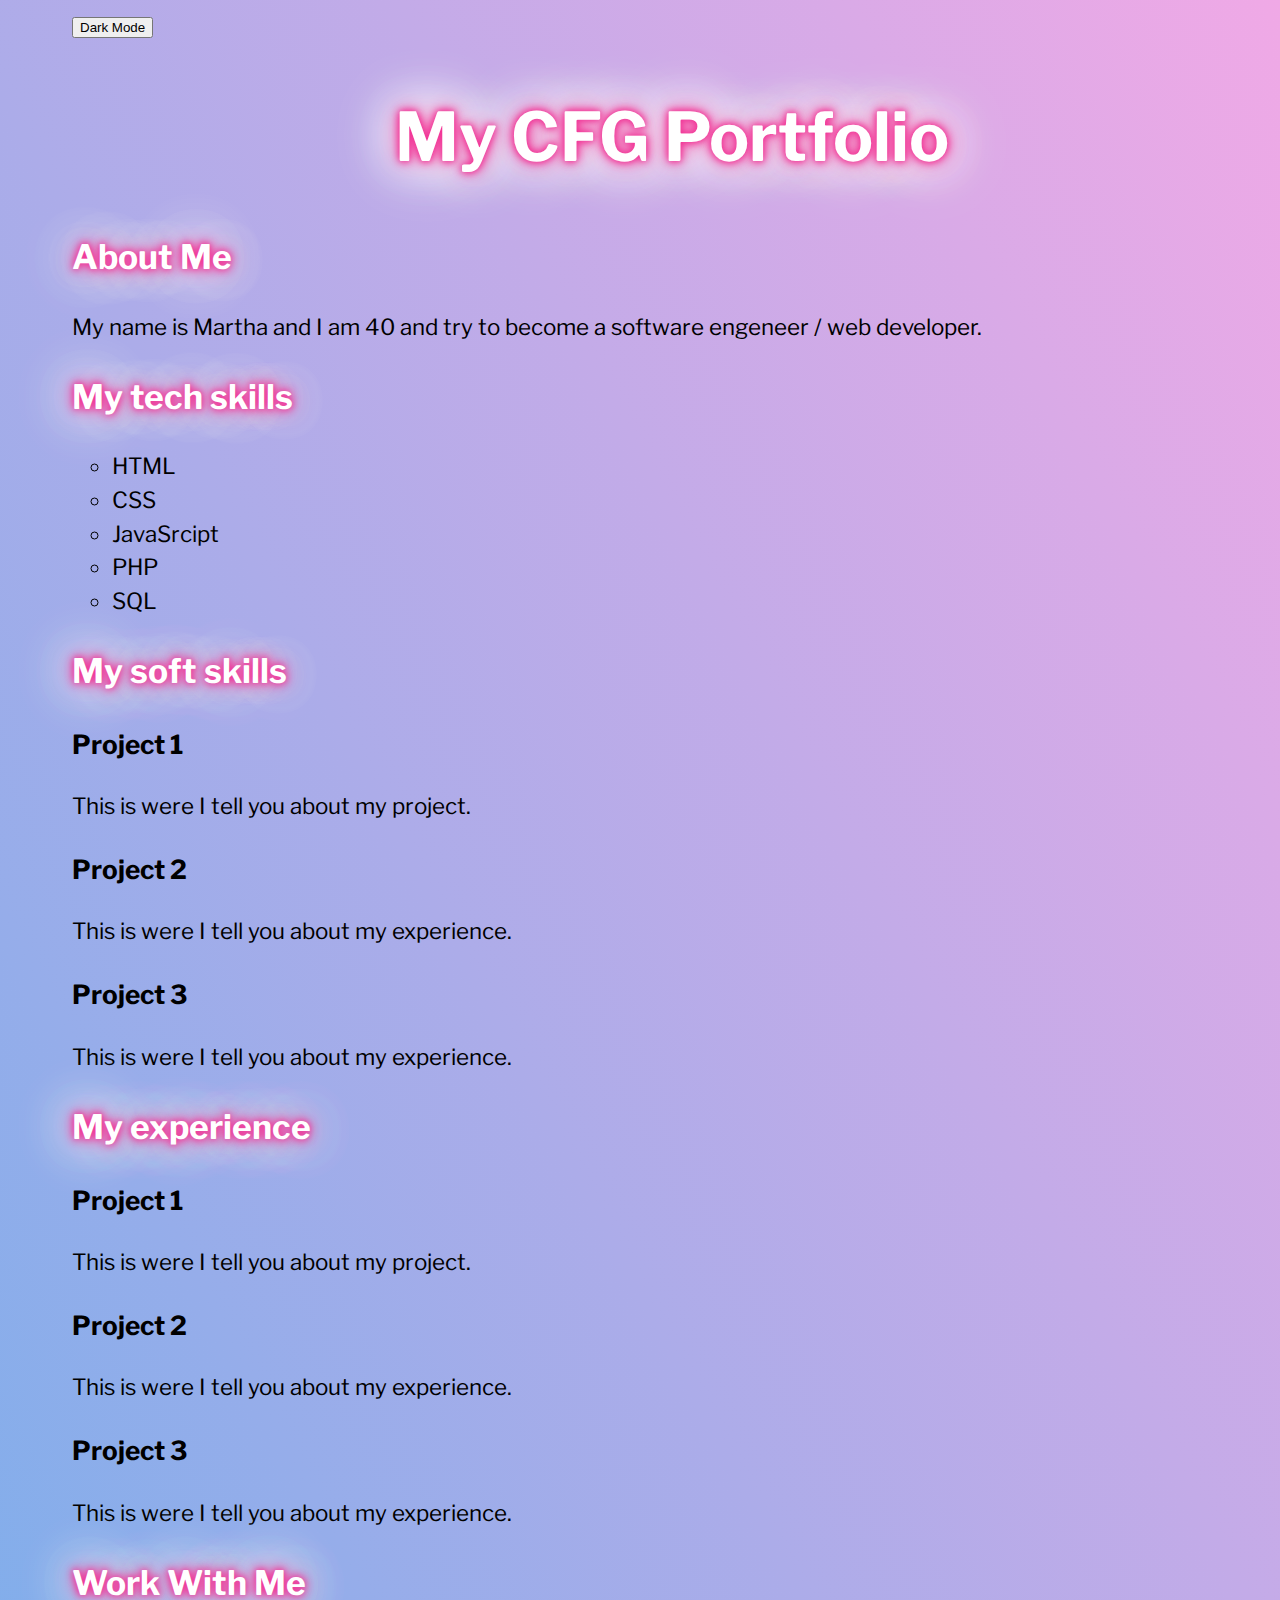
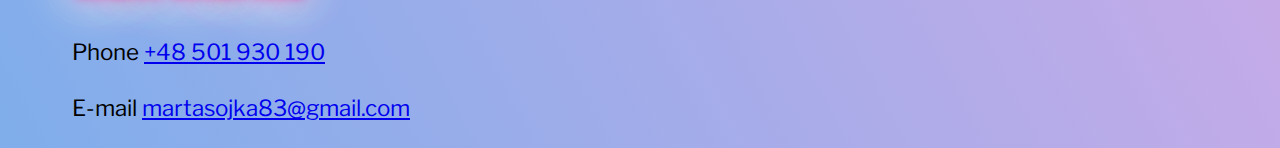
==== index.html @ f8933d34 "Add files via upload" ====
<!DOCTYPE html>
<html lang="en">
<head>
    <meta charset="UTF-8">
    <meta name="viewport" content="width=device-width, initial-scale=1.0">
    <title>CFG Portfolio</title>
    <link rel="stylesheet" href="style.css">
</head>
<body>

    <button id="dark_mode_button" onclick="darkMode()">Dark Mode</button>

    <header>
        <h1>My CFG Portfolio</h1>
        <h2> About Me </h2>
        <span id="about-description"> My name is Martha and I am 40 and try to become a software engeneer / web developer.</span>
    </header>
    
    <div class="skills">
        <h2>My tech skills</h2>
        <ul class="skills-list">
            <li>HTML</li>
            <li>CSS</li>
            <li>JavaSrcipt</li>
            <li>PHP</li>
            <li>SQL</li>
        </ul>
    </div>
    <div class="skills">
        <h2>My soft skills</h2>
        <div id="project_1">
            <h3> Project 1</h3>
            <p> This is were I tell you about my project.</p>
        </div>
        <div id="project_2">
            <h3> Project 2</h3>
            <p> This is were I tell you about my experience.</p>
        </div>
        <div id="project_3">
            <h3> Project 3</h3>
            <p> This is were I tell you about my experience.</p>
        </div> 
    </div>
    <div id="All Projects">
        <h2>My experience</h2>
        <div id="project_1">
            <h3> Project 1</h3>
            <p> This is were I tell you about my project.</p>
        </div>
        <div id="project_2">
            <h3> Project 2</h3>
            <p> This is were I tell you about my experience.</p>
        </div>
        <div id="project_3">
            <h3> Project 3</h3>
            <p> This is were I tell you about my experience.</p>
        </div> 
    </div>    

    <footer>
        <h2> Work With Me</h2>
        <p>Phone <a href="#">+48 501 930 190</a></p>
        <p>E-mail <a href="#">martasojka83@gmail.com</a></p>
    </footer>
    <script src="script.js"></script>
</body>
</html>
---- style.css ----
@import url('https://fonts.googleapis.com/css2?family=Caveat&family=Libre+Franklin:wght@400&family=Space+Mono&display=swap');

html {
    font-family: 'Libre Franklin', 'Caveat',  sans-serif;
    box-sizing: border-box;
    padding-left: 5%;
    line-height: 1.5;
    font-size: 1.4em;
}

body {
    background-color: lightblue;
    background-image: linear-gradient(62deg, rgb(127, 174, 235), rgb(240, 169, 230));
}

h1 {
    font-size: 3em;
    font-weight: bold;
    text-align: center;
}

h1, h2 {
    color: #fff;
    text-shadow: 0 0 7px #f23496,
                 0 0 10px #f23496,
                 0 0 21px #f23496,
                 0 0 42px #fff,
                 0 0 52px #fff,
                 0 0 62px #fff,
                 0 0 72px #fff;
}

.skills-list {
    list-style-type: circle;
}
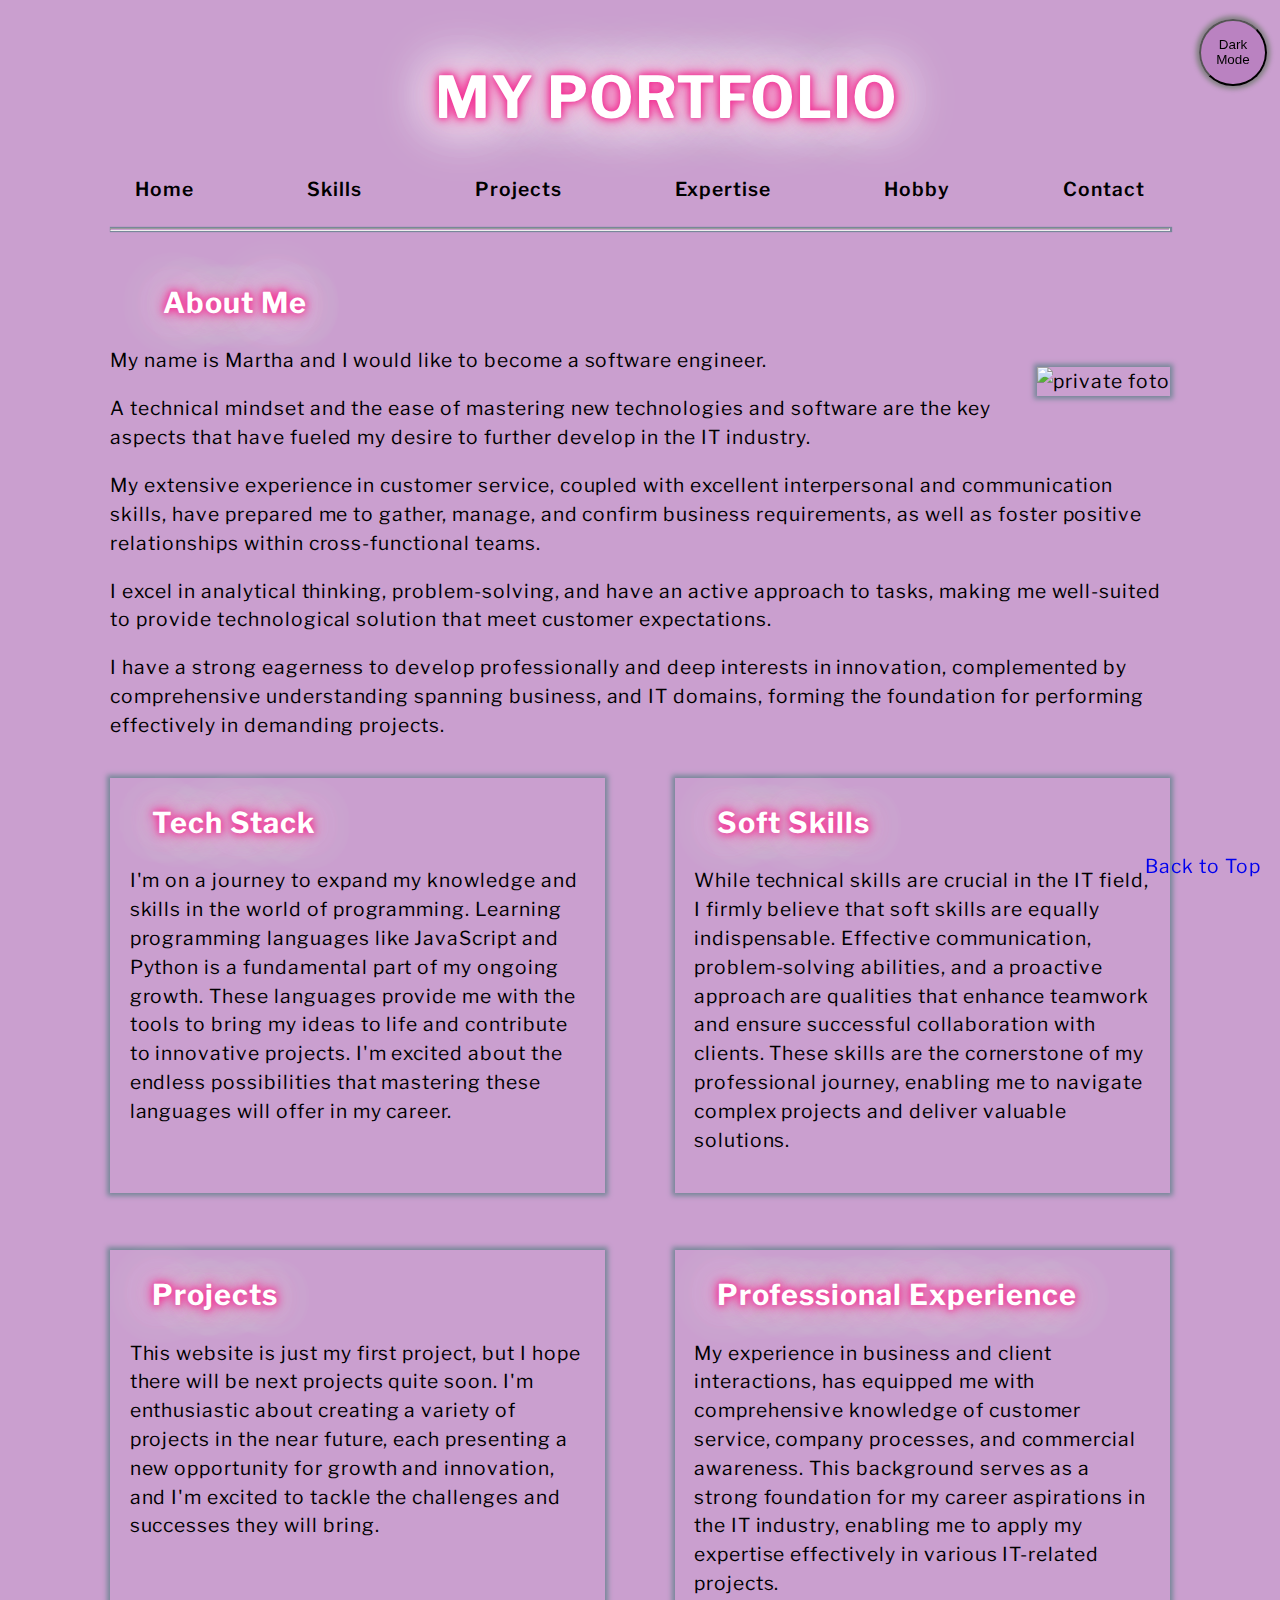
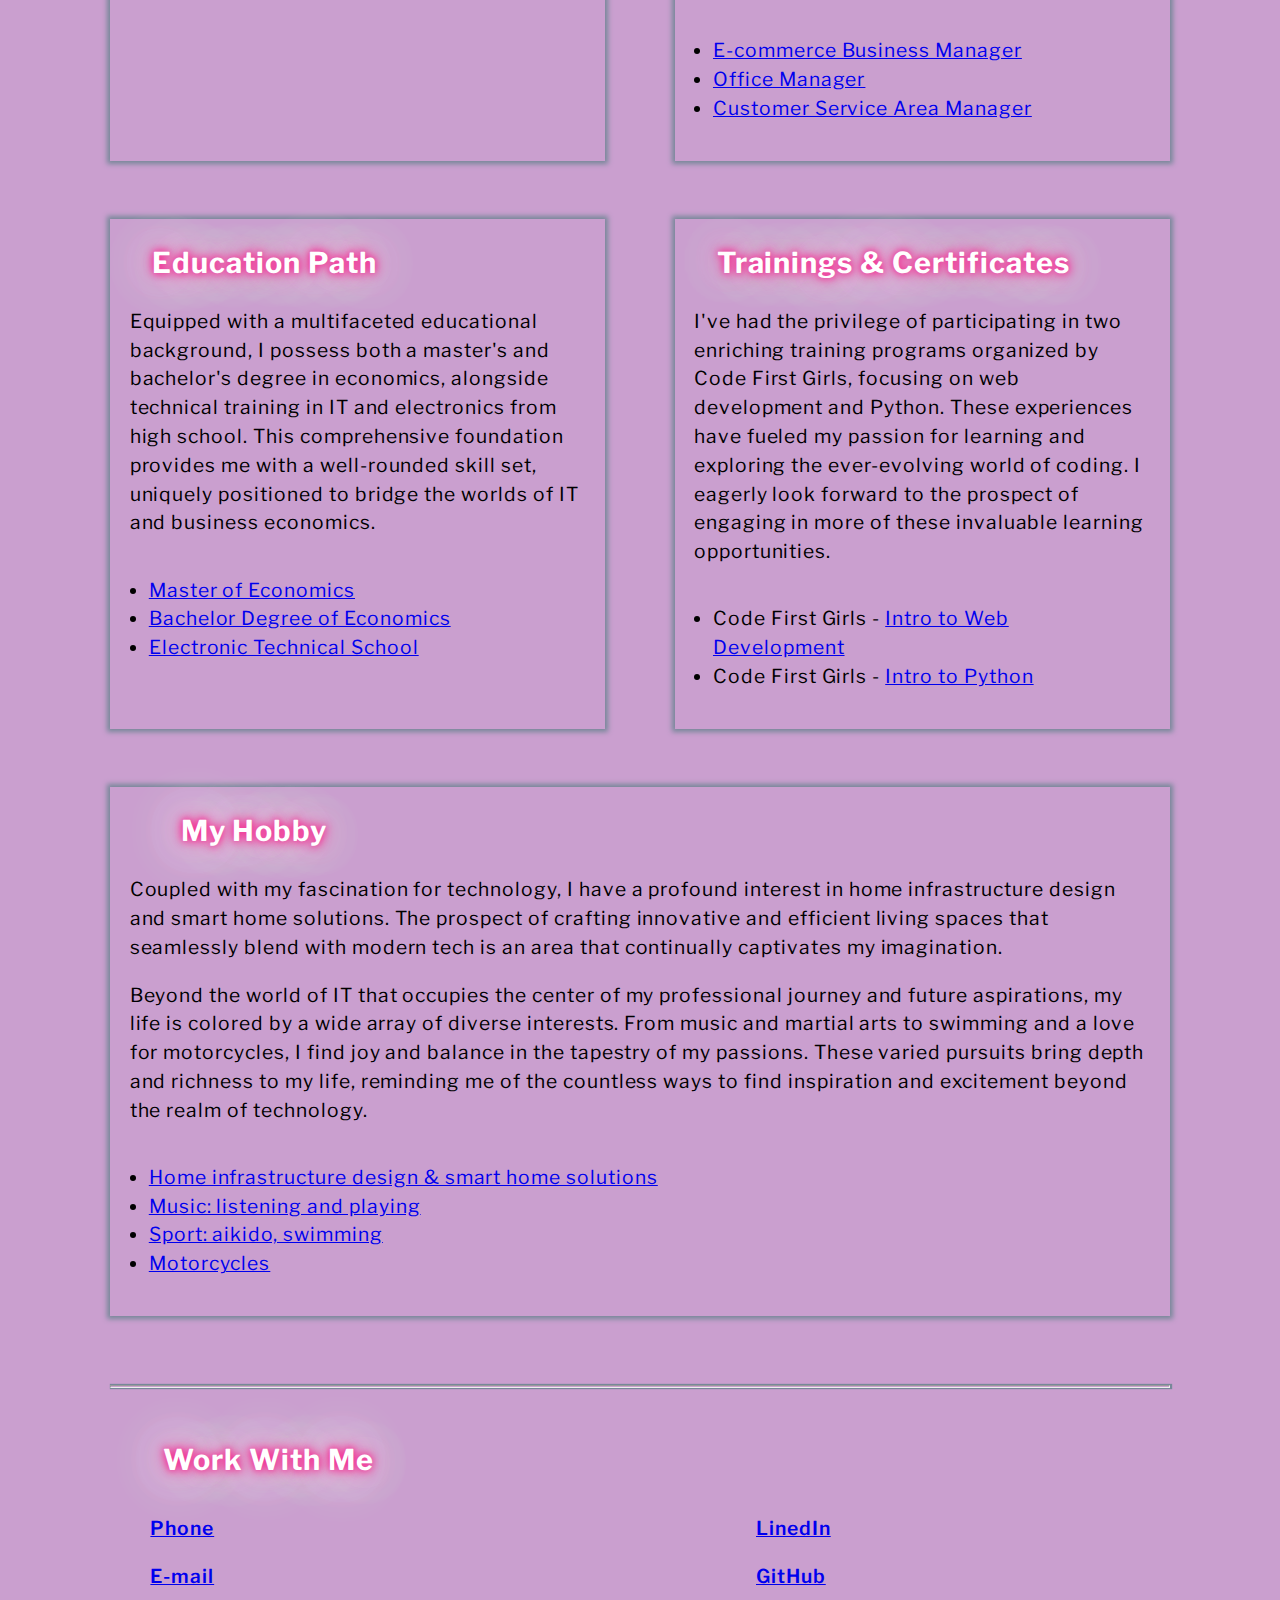
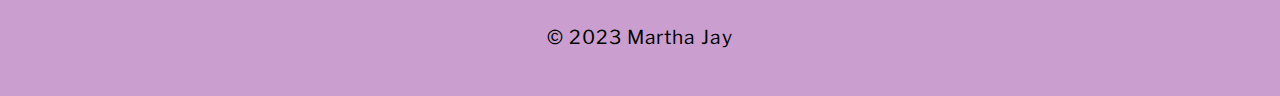
==== commit 5352c71b: "Finished Portfolio" ====
--- a/index.html
+++ b/index.html
@@ -2,65 +2,171 @@
 <html lang="en">
 <head>
     <meta charset="UTF-8">
-    <meta name="viewport" content="width=device-width, initial-scale=1.0">
-    <title>CFG Portfolio</title>
+    <meta name="viewport" content="width=device-width, initial-scale=1.0" shrink-to-fit="no"/>
+
+    <title>Portfolio</title>
     <link rel="stylesheet" href="style.css">
+    
 </head>
 <body>
+    <button class="btn" id="btn" onclick="changeMode()">Dark Mode</button>
+    
+    <header>
+        <h1 class="heading"><a href=index.html>My Portfolio</a></h1>
+        <button class="menu-toggle">&#9776;</button>
+            <nav>
+                <ul class="navigation">
+                    <li><a href="index.html">Home</a>
+                        <ul class="subnav">
+                            <li><a href="index.html#me">Intro</a></li>
+                            <li><a href="#cont">Contact</a></li>
+                        </ul>
+                    </li>
 
-    <button id="dark_mode_button" onclick="darkMode()">Dark Mode</button>
+                    <li><a href="skills.html">Skills</a>
+                        <ul class="subnav">
+                            <li><a href="skills.html#tech">Tech Stack</a></li>
+                            <li><a href="skills.html#soft">Soft Skills</a></li>
+                        </ul>
+                    </li>
 
-    <header>
-        <h1>My CFG Portfolio</h1>
-        <h2> About Me </h2>
-        <span id="about-description"> My name is Martha and I am 40 and try to become a software engeneer / web developer.</span>
+                    <li><a href="projects.html">Projects</a>
+                        <ul class="subnav">
+                            <li><a href="projects.html#project_1">Project 1</a></li>
+                            <li><a href="projects.html#project_2">Project 2</a></li>
+                            <li><a href="projects.html#project_3">Project 3</a></li>
+                        </ul>
+                    </li>
+
+                    <li><a href="expert.html">Expertise</a>
+                        <ul class="subnav">
+                            <li><a href="expert.html#exp">Experience</a></li>
+                            <li><a href="expert.html#edu">Education</a></li>
+                            <li><a href="expert.html#cert">Certificates</a></li>
+                        </ul>
+                    </li>
+
+                    <li><a href="hobby.html">Hobby</a>
+                        <ul class="subnav">
+                            <li><a href="hobby.html">Smart Home</a></li>
+                            <li><a href="hobby.html#music">Music</a></li>
+                            <li><a href="hobby.html#sport">Sport</a></li>
+                            <li><a href="hobby.html#moto">Motorcycle</a></li>
+                        </ul>
+                    </li>
+                    <li><a href="#cont">Contact</a></li>
+                </ul>
+            </nav>
+            <hr>
     </header>
     
-    <div class="skills">
-        <h2>My tech skills</h2>
-        <ul class="skills-list">
-            <li>HTML</li>
-            <li>CSS</li>
-            <li>JavaSrcipt</li>
-            <li>PHP</li>
-            <li>SQL</li>
-        </ul>
+    
+    
+    <h2 class="heading" id="me"> About Me </h2>
+    <div class="about">
+        <img src="./foto/myfoto.jpg" id="myfoto" alt="private foto" />
+        <div>
+            <p>My name is Martha and I would like to become a software engineer. </p>
+            <p>A technical mindset and the ease of mastering new technologies and software are the key aspects that have fueled my desire to further develop in the IT industry.</p>
+            <p>My extensive experience in customer service, coupled with excellent interpersonal and communication skills, have prepared me to gather, manage, and confirm business requirements, as well as foster positive relationships within cross-functional teams.</p>
+            <p>I excel in analytical thinking, problem-solving, and have an active approach to tasks, making me well-suited to provide technological solution that meet customer expectations.</p>
+            <p>I have a strong eagerness to develop professionally and deep interests in innovation, complemented by comprehensive understanding spanning business, and IT domains, forming the foundation for performing effectively in demanding projects.</p>
+        </div>
     </div>
-    <div class="skills">
-        <h2>My soft skills</h2>
-        <div id="project_1">
-            <h3> Project 1</h3>
-            <p> This is were I tell you about my project.</p>
+
+
+    <div class="container">
+        <div class="content flex">
+            <a href="skills.html" class="box">
+                <h2 class="heading" id="tech">Tech Stack</h2>
+                <p>I'm on a journey to expand my knowledge and skills in the world of programming. Learning programming languages like JavaScript and Python is a fundamental part of my ongoing growth. These languages provide me with the tools to bring my ideas to life and contribute to innovative projects. I'm excited about the endless possibilities that mastering these languages will offer in my career.</p>
+            </a>
         </div>
-        <div id="project_2">
-            <h3> Project 2</h3>
-            <p> This is were I tell you about my experience.</p>
+        
+        
+        <div class="content flex">
+            <a href="skills.html#soft" class="box">
+                <h2 class="heading" id="soft">Soft Skills</h2>
+                <p>While technical skills are crucial in the IT field, I firmly believe that soft skills are equally indispensable. Effective communication, problem-solving abilities, and a proactive approach are qualities that enhance teamwork and ensure successful collaboration with clients. These skills are the cornerstone of my professional journey, enabling me to navigate complex projects and deliver valuable solutions.</p>
+            </a>
         </div>
-        <div id="project_3">
-            <h3> Project 3</h3>
-            <p> This is were I tell you about my experience.</p>
-        </div> 
+
+        
+        <div class="content flex">
+            <a href="projects.html" class="box">
+                <h2 class="heading" id="proj">Projects</h2>
+                <p>This website is just my first project, but I hope there will be next projects quite soon. I'm enthusiastic about creating a variety of projects in the near future, each presenting a new opportunity for growth and innovation, and I'm excited to tackle the challenges and successes they will bring.</p>
+            </a>
+        </div>
+        
+        
+        <div class="content flex">
+            <a href="expert.html" class="box">
+                <h2 class="heading" id="exp"> Professional Experience</h2>
+                <p>My experience in business and client interactions, has equipped me with comprehensive knowledge of customer service, company processes, and commercial awareness. This background serves as a strong foundation for my career aspirations in the IT industry, enabling me to apply my expertise effectively in various IT-related projects.</p>
+                <ul class="list">
+                    <li><a href="./expert.html#exp"> E-commerce Business Manager </a></li> 
+                    <li><a href="./expert.html#exp"> Office Manager </a></li>
+                    <li><a href="./expert.html#exp"> Customer Service Area Manager </a></li>
+                </ul>
+            </a>
+        </div>
+
+        <div class="content flex">
+            <a href="expert.html#edu" class="box">
+                <h2 class="heading" id="edu">Education Path</h2>
+                <p>Equipped with a multifaceted educational background, I possess both a master's and bachelor's degree in economics, alongside technical training in IT and electronics from high school. This comprehensive foundation provides  me with a well-rounded skill set, uniquely positioned to bridge the worlds of IT and business economics. </p>
+                <ul class="list">
+                    <li><a href="./expert.html#edu"> Master of Economics </a></li> 
+                    <li><a href="./expert.html#edu"> Bachelor Degree of Economics </a></li>
+                    <li><a href="./expert.html#edu"> Electronic Technical School </a></li>
+                </ul>
+            </a>
+        </div>
+
+        <div class="content flex">
+            <a href="expert.html#cert" class="box">
+                <h2 class="heading" id="cert">Trainings & Certificates</h2>
+                <div>
+                    <p>I've had the privilege of participating in two enriching training programs organized by Code First Girls, focusing on web development and Python. These experiences have fueled my passion for learning and exploring the ever-evolving world of coding. I eagerly look forward to the prospect of engaging in more of these invaluable learning opportunities.</p>
+                    <ul class="list">
+                    <li>Code First Girls - <a href="expert.html#cert">Intro to Web Development</a></li>
+                    <li>Code First Girls - <a href="expert.html#cert">Intro to Python</a></li>
+                    </ul>        
+                </div>
+            </a>
+        </div>
+
+        <div class="content">
+            <a href="hobby.html" class="box">
+                <h2 class="heading" id="hobby">My Hobby</h2>
+                <p>Coupled with my fascination for technology, I have a profound interest in home infrastructure design and smart home solutions. The prospect of crafting innovative and efficient living spaces that seamlessly blend with modern tech is an area that continually captivates my imagination.</p>
+                
+                <p>Beyond the world of IT that occupies the center of my professional journey and future aspirations, my life is colored by a wide array of diverse interests. From music and martial arts to swimming and a love for motorcycles, I find joy and balance in the tapestry of my passions. These varied pursuits bring depth and richness to my life, reminding me of the countless ways to find inspiration and excitement beyond the realm of technology.</p>
+                <ul class="list" id="hobby-list">
+                    <li><a href="hobby.html#home">Home infrastructure design & smart home solutions</a></li>
+                    <li><a href="hobby.html#music">Music: listening and playing</a></li>
+                    <li><a href="hobby.html#sport">Sport: aikido, swimming</a></li>
+                    <li><a href="hobby.html#moto">Motorcycles</a></li>
+                </ul>        
+            </a>
+        </div>
     </div>
-    <div id="All Projects">
-        <h2>My experience</h2>
-        <div id="project_1">
-            <h3> Project 1</h3>
-            <p> This is were I tell you about my project.</p>
-        </div>
-        <div id="project_2">
-            <h3> Project 2</h3>
-            <p> This is were I tell you about my experience.</p>
-        </div>
-        <div id="project_3">
-            <h3> Project 3</h3>
-            <p> This is were I tell you about my experience.</p>
-        </div> 
-    </div>    
+
 
     <footer>
-        <h2> Work With Me</h2>
-        <p>Phone <a href="#">+48 501 930 190</a></p>
-        <p>E-mail <a href="#">martasojka83@gmail.com</a></p>
+        <hr class="bottom-line">
+        <h2 class="heading" id="cont"> Work With Me</h2>
+        <ul class="contact">
+            <li> <a href="tel:+48501930190" class="contact">Phone</a></li>
+            <li> <a href="mailto:martasojka83@gmail.com" class="contact">E-mail </a></li>
+            <li> <a href="https://www.linkedin.com/in/marta-sojka-a7203a263/" class="contact" target="_blank">LinedIn</a></li>
+            <li> <a href="https://github.com/MarthaSojka" class="contact" target="_blank">GitHub</a></li>
+        </ul>
+        <div id="top">
+            <a href="#">Back to Top</a>
+        </div>
+        <p class="copyright">&copy; 2023 Martha Jay</p>
     </footer>
     <script src="script.js"></script>
 </body>
--- a/style.css
+++ b/style.css
@@ -3,23 +3,78 @@
 html {
     font-family: 'Libre Franklin', 'Caveat',  sans-serif;
     box-sizing: border-box;
-    padding-left: 5%;
-    line-height: 1.5;
-    font-size: 1.4em;
+    line-height: 1.5em;
+    letter-spacing: .05em;
 }
 
 body {
-    background-color: lightblue;
-    background-image: linear-gradient(62deg, rgb(127, 174, 235), rgb(240, 169, 230));
+    background-color: /*rgb(240, 169, 230)*/rgba(179, 118, 187, 0.7);
+    background-image: linear-gradient(62deg, rgb(240, 169, 230), rgb(151, 193, 247));
+    background-image: url(./foto/tlo18bm.jpg);
+    background-size: cover;
+    background-repeat: no-repeat;
+    background-attachment: fixed;
+}
+
+
+.dark-mode {
+    background-color: black;
+    background-image: none;
+    color: white;
+}
+
+.btn {
+    background-color:/* #ee3c98 #ee3c98*/ rgba(179, 118, 187, 0.7);
+    color: black;
+    font-size: 0.7em;
+ /*   border: solid 0.1em black;*/
+    border-radius: 50%;
+    height: 5em;
+    width: 5em;
+    position: fixed;
+    right: 1em;
+    top: 1.4em;
+    box-shadow: 0px 0px 5px 3px grey;
+    cursor: pointer;
+}
+
+.btn-dark-mode {
+    background-color: /*rgb(250, 171, 230)*/ rgba(239, 146, 235, 0.7); /*transparent - on black looks like rgba(179, 118, 187, 0.7)*/ 
+    color: white;
+    box-shadow: 0px 0px 5px 3px lightgrey;
+}
+
+.a-dark-mode {
+    color: rgb(150, 123, 255);
+}
+
+a:hover {
+    color:#f30781;
+}
+
+.a-dark-mode:hover {
+    color: #f23496;
 }
 
 h1 {
     font-size: 3em;
     font-weight: bold;
     text-align: center;
-}
-
-h1, h2 {
+    margin: 1em;
+    margin-top: 0.5em;
+    text-transform: uppercase;
+}
+
+h2 {
+    margin-top: 1.5em;
+    margin-bottom: 1em;
+}
+
+h1, 
+h2, 
+h3 {
+    padding-left: 5%; 
+    padding-top: 0.5em;  
     color: #fff;
     text-shadow: 0 0 7px #f23496,
                  0 0 10px #f23496,
@@ -30,6 +85,609 @@
                  0 0 72px #fff;
 }
 
-.skills-list {
-    list-style-type: circle;
-}+h1.heading a,
+h2.heading a {
+    text-decoration: none;
+    color: inherit;
+    font-weight: inherit;
+}
+
+h3 {
+    padding-left: 0;
+}
+
+.dark-mode h1.heading a,
+.dark-mode h2.heading a {
+    text-decoration: none;
+    color: inherit;
+    font-weight: inherit;
+}
+
+/*
+h2.heading a:hover {
+    font-size: 1.1em;
+    transition: font-size 1.5s;
+
+}*/
+
+.heading-dark-mode {
+    color: #d6cad3;
+    text-shadow: 0 0 7px #f23496,
+                 0 0 10px #f23496,
+                 0 0 21px #f23496,
+                 0 0 32px #d6cad3,
+                 0 0 42px #d6cad3,
+                 0 0 52px #d6cad3,
+                 0 0 62px #d6cad3;
+}
+
+hr {
+    height: 1.5px;
+}
+
+hr.bottom-line {
+    margin-top: 30px;
+}
+
+.menu-toggle {
+    display: none;
+    background-color: /*#f23496*/rgba(179, 118, 187, 0.7);
+    position: absolute;
+    top: 1.4em;
+    left: 2em;
+    cursor: pointer;
+    font-size: 20px;
+    padding: 10px;
+    box-shadow: 0px 0px 5px 3px lightslategrey;
+   /* box-sizing: border-box;*/
+}
+
+.dark-mode .menu-toggle {
+    background-color: /*rgb(250, 171, 230)*/rgba(179, 118, 187, 0.92);
+    color: white;
+    text-shadow: 0 0 7px #f23496;
+    box-shadow: 0px 0px 5px 3px lightgrey;
+}
+
+.menu-toggle:hover,
+.btn:hover,
+.subnav:hover {
+    box-shadow: 0px 0px 5px 3px lightslategrey,
+                5px 5px 20px rgba(0, 0, 0, 0.7);
+    background-color: rgba(179, 118, 187, 0.95);
+    transition: box-shadow 1s, background-color 3s;
+}
+
+.dark-mode .menu-toggle:hover,
+.dark-mode .btn:hover,
+.dark-mode .subnav:hover {
+    box-shadow: 0px 0px 5px 3px lightgrey,
+                5px 5px 20px lightgrey;
+    background-color: rgba(179, 118, 187, 0.98);
+    transition: box-shadow 1s, background-color 3s;
+}
+
+nav {
+    padding: 0px 10px;
+}
+
+.navigation {
+    list-style-type: none;
+    padding: 0;
+    display: flex;
+    justify-content: space-between;
+    align-items: center;
+}
+
+.navigation li {
+    margin: 0 10px;
+    padding: 5px;
+}
+
+.navigation a {
+    text-decoration: none;
+    color: black; 
+    font-weight: 600;
+}
+
+.dark-mode .navigation a {
+    color: /*#f23496;*/white;
+}
+
+.navigation a:hover {
+    color: white;
+    text-shadow: 0 0 7px #f23496,
+                 0 0 10px #f23496,
+                 0 0 21px #f23496,
+                 0 0 32px #d6cad3,
+                 0 0 42px #d6cad3,
+                 0 0 52px #d6cad3,
+                 0 0 62px #d6cad3;
+    transition: color 0.8s, text-shadow 1.4s;
+}
+/*
+.dark-mode .navigation a:hover {
+    color: black;
+    }
+*/
+.subnav {
+    display: none;
+    position: absolute;
+    list-style: none;
+    padding: 0;
+    background-color: /*#f23496*/rgb(179, 118, 187);
+    box-shadow: 0px 0px 5px 3px lightslategrey;
+    opacity: 0.95;
+    margin: 0 10px;
+    box-sizing: border-box;
+}
+
+.dark-mode .subnav {
+    background-color: rgba(179, 118, 187, 0.94);
+    color: white;
+    box-shadow: 0px 0px 5px 3px lightgrey;
+}
+
+li:hover .subnav {
+    display: block;
+    padding: 10px;
+    margin: 5px;
+}
+
+.skills {
+    display: flex;
+    flex-direction: row;
+}
+
+.tech-stack {
+    display: flex;
+    flex-direction: column;
+    align-items: flex-start;
+}
+
+#pl {
+    margin-top: 0px;
+}
+
+.computer-skills {
+    margin: 0;
+    padding: 0;
+    display: flex;
+    flex-flow: row wrap;
+    justify-content: flex-start;
+    align-items: stretch;
+    align-content: flex-start;
+}
+
+.computer-skills li {
+    display: flex;
+    flex-wrap: wrap;
+    align-items: center;
+    line-height: 2em;
+    padding-right: 40px;
+    padding-bottom: 20px;
+    float: inline-start;
+}
+
+.skill-level {
+    display: flex;
+    margin-left: 10px;
+}
+
+/* Circles for level of proficiency */
+.level-circle {
+    width: 0.5em;
+    height: 0.5em;
+    border-radius: 50%;
+    border: 1px solid /*#ee3c98*/;
+    margin-right: 5px;
+}
+/*
+.level-circle-dark-mode {
+    width: 0.7em;
+    height: 0.7em;
+    border-radius: 50%;
+    border: 2px solid white;
+    margin-right: 5px;
+}
+*/
+/* Color for filled circles */
+.filled {
+    background-color: #ee3c98; 
+}
+
+.list {
+    list-style-type: disc;
+    margin: 0;
+    padding: 1em;
+}
+
+.soft-list {
+    column-count: 2;
+    column-gap: 10em;
+    line-height: 2.5em;
+    font-weight: 600;
+}
+
+/*.about,*/
+.soft-skills {
+    display: flex;
+    flex-direction: row-reverse;
+    align-items: center;
+    justify-content: flex-start;
+}
+
+.projects {
+    display: flex;
+    flex-direction: row-reverse;
+    align-items: stretch;
+    justify-content: space-between;
+}
+.project {
+    align-items: flex-start;
+}
+
+/*
+.experience, 
+.education,*/
+.certificates {
+    display: flex;
+    grid-template-columns: wrap;
+    justify-content: space-between;
+    margin-right: 1em;
+}
+
+.exp,
+.edu {
+    margin: 1.5em;
+}
+
+.certif {
+    justify-content: center;
+    padding-left: 1em;
+    font-weight: bolder;
+}
+
+img {
+    max-width: 512px;
+    max-height: 100%;
+    align-self: center;
+    /*border-style: groove;*/
+    box-shadow: 0 0 5px 3px lightslategrey;
+    transition: box-shadow 3s;
+    margin-top: 4%;
+    margin: 2% 0% 2% 4%;
+}
+
+.about {
+    display: inline;
+}
+
+#myfoto {
+    display: inline-flex;
+    max-width: 200px;
+    height: auto;
+    float: right;
+}
+
+.tech-img {
+    display: flex;
+    align-items: flex-start;
+}
+
+
+.soft-img {
+    display: flex;
+    align-items: flex-start;
+}
+
+.cert-img {
+   display: flex;
+   align-items: flex-start;
+   margin: 0;
+}
+
+.cert-img:hover {
+    box-shadow: 0px 0px 5px 3px lightslategrey,
+                5px 5px 20px rgba(0, 0, 0, 0.7);
+}
+
+.years {
+    display: inline;
+}
+
+.contact {
+    list-style-type: none;
+    margin-bottom: 1.2em;
+    column-count: 2;
+    column-gap: 10em;
+    line-height: 2.5em;
+    font-weight: 600;
+    margin-bottom: 1.2em;
+}
+
+#top a {
+    position: fixed;
+    right: 1em;
+    bottom: 1em;
+    text-decoration: none;
+}
+
+img.hobby {
+    display: inline-flex;
+    height: auto;
+    float: right;
+    margin-top: 0px;
+}
+
+.dark-mode img.aikido {
+    opacity: 0.9;
+}
+
+h3 {
+    padding-top: 2em;
+    padding-bottom: 1em;
+}
+
+.experience,
+.education,
+.container {
+    display: flex;
+    flex-wrap: wrap;
+    justify-content: space-between;
+    clear: both;
+}
+
+.exp,
+.flex {
+    flex-basis: calc(30% - 1em);
+}
+
+.content {
+    border: none;
+    margin-top: 1em;
+    margin-bottom: 2em;
+    padding: 1em; 
+    box-shadow: 0px 0px 5px 3px lightslategrey;
+    transition: box-shadow 1s, background-color 3s;
+}
+
+a.box {
+    text-decoration: none;
+    color: inherit;
+    font-weight: inherit;
+}
+
+.dark-mode a.box {
+    text-decoration: none;
+    color: inherit;
+    font-weight: inherit;
+}
+
+.content:active {
+    opacity: 0.7;
+}
+
+.content:hover {
+    box-shadow: 0px 0px 5px 3px lightslategrey,
+                5px 5px 20px rgba(0, 0, 0, 0.7);
+    background-color: rgba(179, 118, 187, 0.3);
+}
+
+.dark-mode .content {
+    box-shadow: 0px 0px 5px 3px lightgrey;
+}
+
+.dark-mode .content:hover {
+    box-shadow: 0px 0px 5px 3px lightgrey,
+                5px 5px 20px lightgrey;
+}
+
+.content h2 {
+    padding-top: 0.2em;
+    margin-top: 0.2em;
+}
+
+.content:hover h2 {
+    font-size: 1.6em;
+    transition: font-size 1.2s;
+
+}
+
+
+
+.copyright {
+    text-align: center;
+}
+
+hr {
+    box-shadow: 1px 0px 1px 1px lightslategrey;
+}
+
+.dark-mode hr {
+    box-shadow: 1px 0px 1px 1px lightgrey;
+}
+
+
+@media only screen and (max-width: 480px) {
+    html {
+        font-size: 1em;
+        padding: 1% 2%;
+    }
+    h1 {
+        font-size: 2.5em; 
+        white-space: initial;
+        margin-top: 0.8em;
+        margin-bottom: 1em;
+    }
+    img {
+        max-width: 300px;
+        max-height: 100%;
+    }
+    
+    
+}
+
+@media (max-width: 768px) {
+    html {
+        font-size: 1.1em;
+        padding: 1% 5%;   
+    }
+    .soft-list{
+        column-count: 1;
+        text-align: center;
+        list-style: none;
+    }
+    .navigation {
+        display: none;
+        position: absolute;
+        width: 160px;
+        top: 78px;
+        background-color: /*#ee3c98*/ rgb(179, 118, 187);
+        opacity: 0.85;
+        box-shadow: 0px 0px 5px 3px lightslategrey;
+        border: none;
+        padding: 5px;
+        margin: 0px;
+        float: right;
+    }/*
+    .navigation {
+        display: none;
+        position: fixed !important;
+        width: 150px;
+        top: 76px;
+        left: 42px;
+        background-color: /*#ee3c98 rgb(179, 118, 187);
+        opacity: 0.85;
+        box-shadow: 0px 0px 5px 3px lightslategrey;
+        border: none;
+        padding: 0px;
+        margin: 0px;
+        float: right;
+    }*/
+
+    .navigation:hover {
+        box-shadow: 0px 0px 5px 3px lightslategrey,
+                    5px 5px 20px rgba(0, 0, 0, 0.7);
+        background-color: rgba(179, 118, 187, 0.98);
+        transition: box-shadow 1s, background-color 3s;
+    }
+    .dark-mode .navigation:hover {
+        box-shadow: 0px 0px 5px 3px lightgrey,
+                    5px 5px 20px lightgrey;
+        background-color: rgba(179, 118, 187, 0.98);
+        transition: box-shadow 1s, background-color 3s;
+    }
+    .subnav {
+        display: relative;
+        width: 120px;
+        left: 120px;
+        box-shadow: 0px 0px 5px 3px lightslategrey;
+        width: auto;
+        margin: 0px 10px;
+        transform: translateY(-36px);
+    }
+    .subnav li {
+        width: 120px;
+    }
+    li:hover .subnav {
+        padding: 5px;
+        margin: 10px;
+    }
+    .dark-mode .navigation, 
+    .dark-mode .subnav {
+        background-color: /*rgb(250, 171, 230)*/rgb(179, 118, 187);
+        opacity: 0.94;
+    }
+    .navigation.active {
+        display: block;
+    }
+    .menu-toggle {
+        display: block;
+    }
+    img {
+        max-width: 80%; 
+        max-height: auto;
+    }
+    #myfoto {
+        max-width: calc(80%*180px);
+        max-height: auto;
+    }
+    h1 {
+        text-transform: none;
+        margin-top: 1em;
+    }
+
+    
+
+}
+
+@media (min-width: 768px) {
+    html {
+        font-size: 1.2em;
+        padding: 2% 8%;
+    }
+}
+
+@media (max-width: 880px) {
+    .experience,
+    .education,
+    .container {
+        display: block;
+    }
+    img.hobby {
+        display: block;
+        margin: 0 auto;
+        clear: both;
+        float: none;
+    }
+}
+
+@media (max-width: 1280px) {
+    body {
+        flex-basis: auto;
+    }
+
+    .skills, 
+    .projects, 
+    .tech-img, 
+   /* .experience, 
+    .education,*/
+    .certificates, 
+    .tech-stack {
+        flex-direction: column;
+    }
+    .projects {
+        flex-direction: column-reverse;
+    }
+    .exp,
+    .flex {
+        flex-basis: calc(45% - 20px);
+    }
+    
+}
+
+@media (max-width: 1584px) {
+    .soft-skills {
+        flex-direction: column;
+}
+
+
+    /*
+    .soft-img {
+        text-align: center;
+        float: none;
+        margin: 0 auto;
+        flex-direction: column-reverse;
+    }   */
+}
+
+/*
+@media (prefers-color-scheme: dark) {
+    /* Styles for dark mode 
+  }
+  
+  @media (prefers-color-scheme: light) {
+    /* Styles for light mode
+  }
+  */